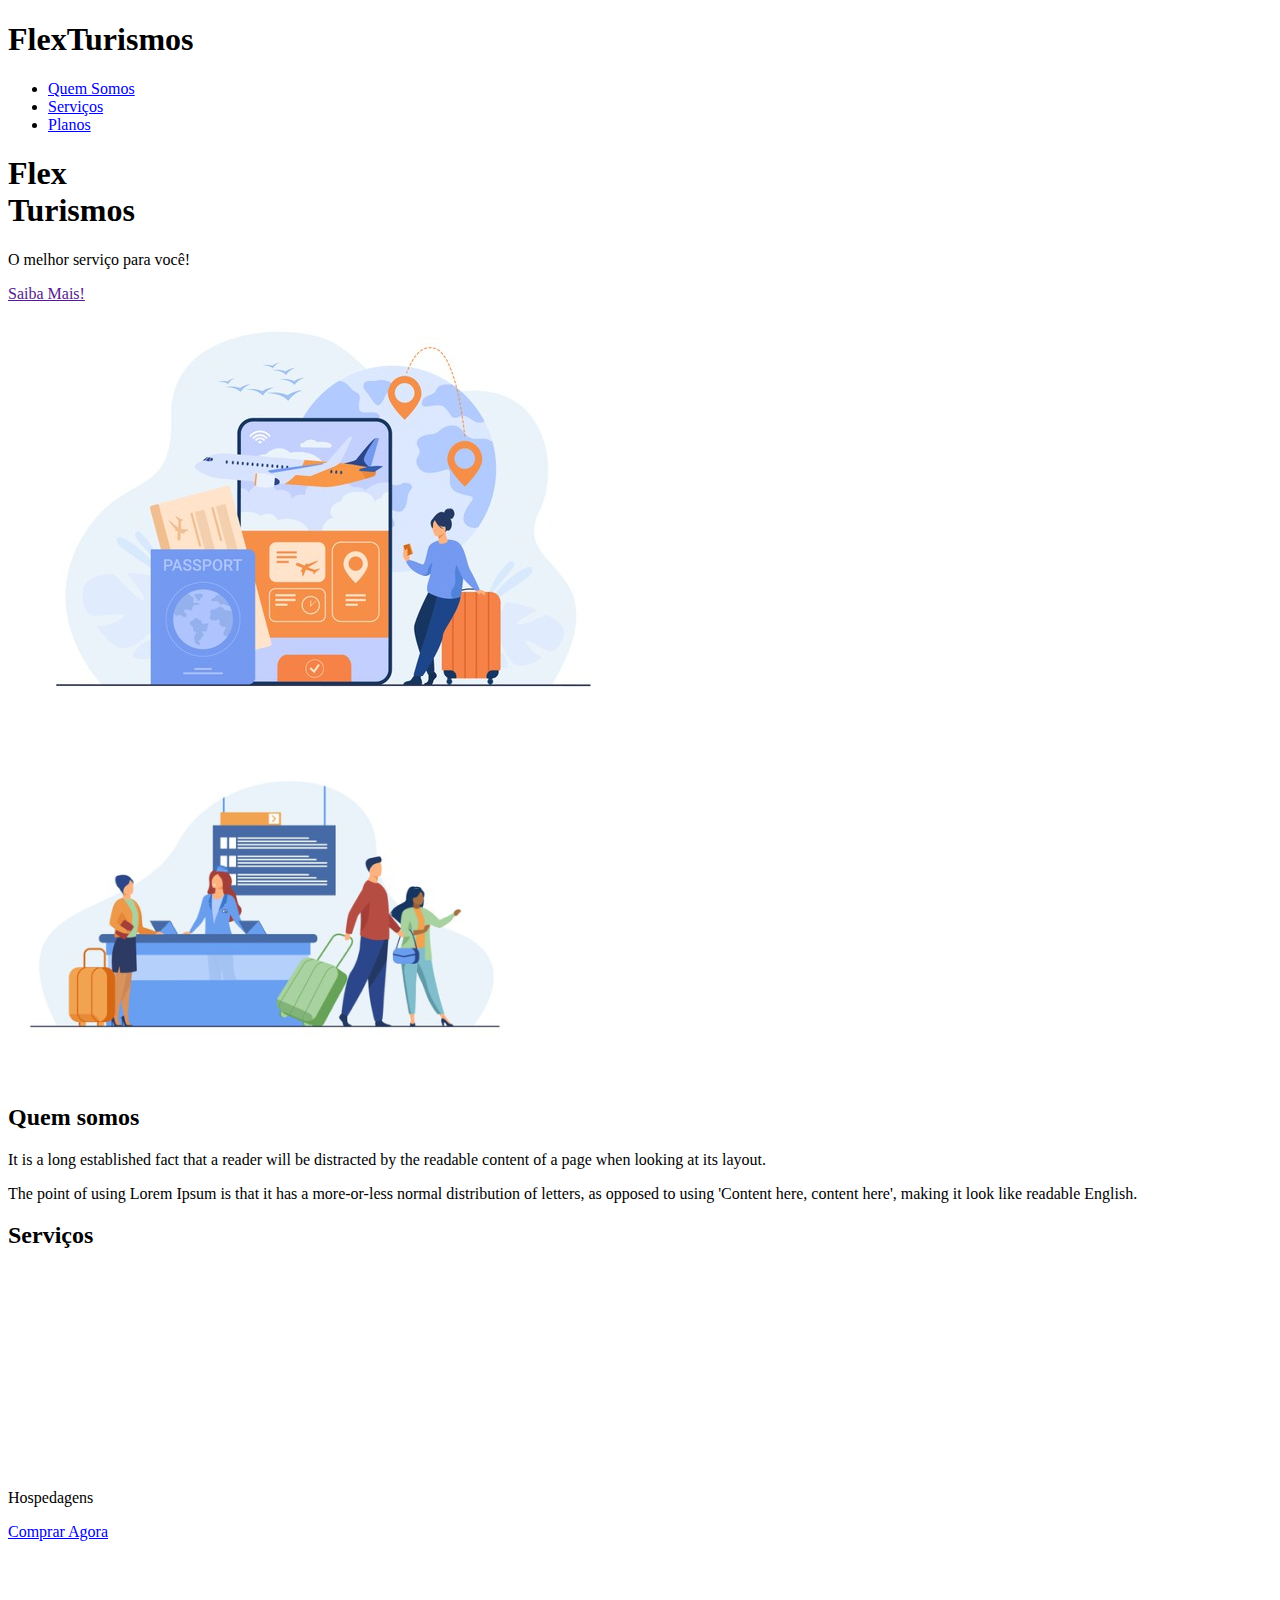
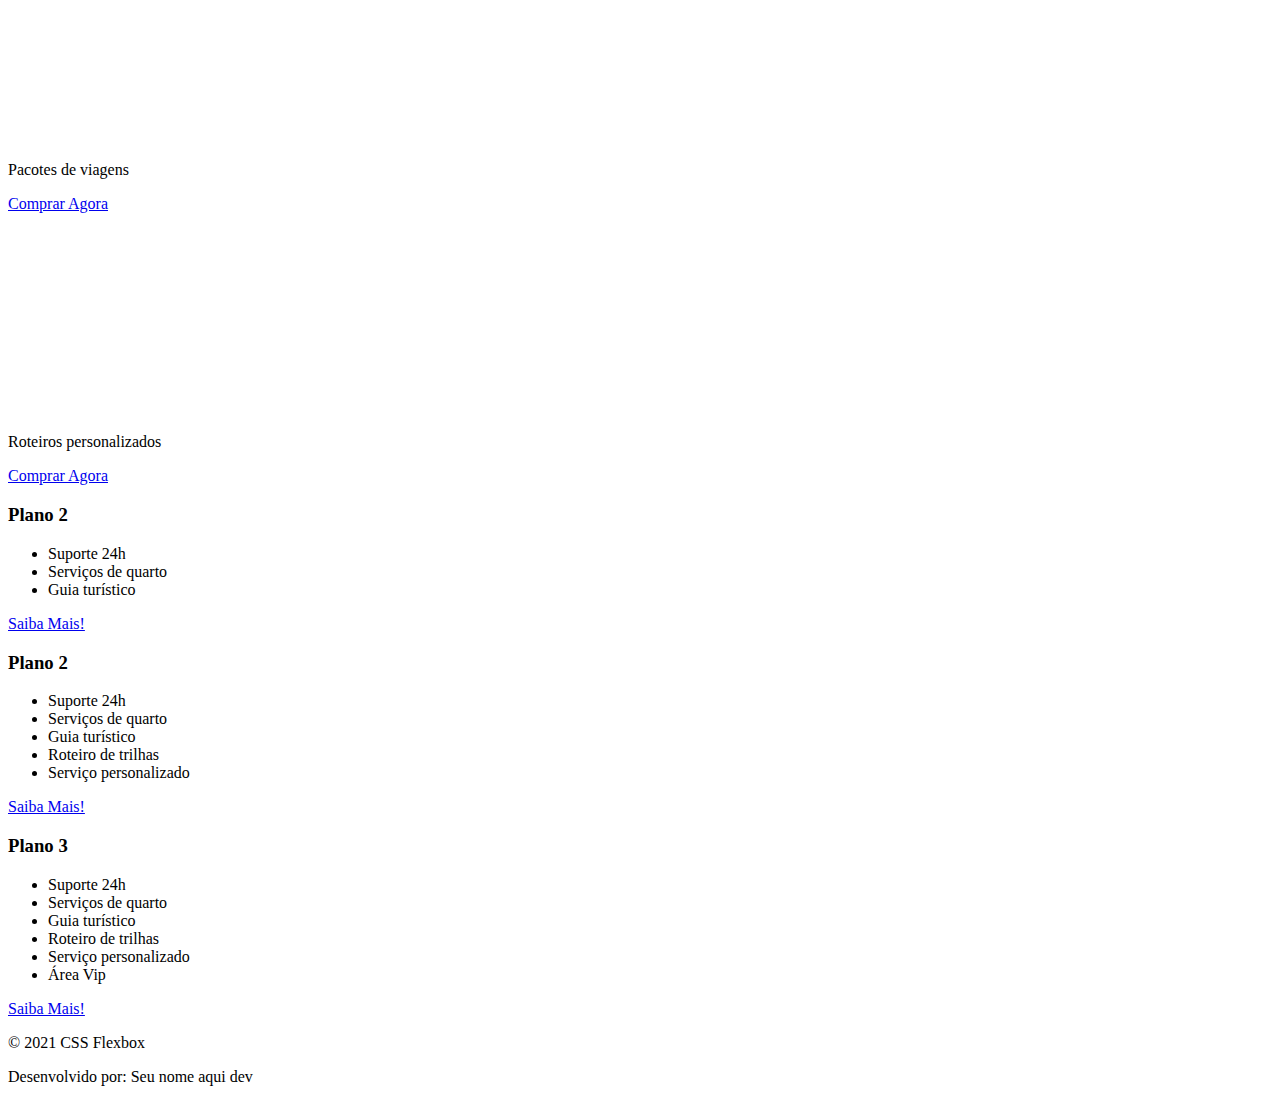
==== Projeto-flex/index.html @ fb47bb6e "Página de projeto final" ====
<!DOCTYPE html>
<html lang="pt-br">
<head>
    <meta charset="UTF-8">
    <meta name="viewport" content="width=device-width, initial-scale=1.0">
    <title>Flex Turismos</title>
    <link rel="stylesheet" href="./style.css">
</head>
<body>
    <header>
        <h1>FlexTurismos</h1>
        <ul>
            <li><a href="#quem-somos">Quem Somos</a></li>
            <li><a href="#servicos">Serviços</a></li>
            <li><a href="#planos">Planos</a></li>
        </ul>
    </header>

    <div>
        <div>
            <h1>Flex <br>Turismos</h1>
            <p>O melhor serviço para você!</p>
            <a href="">Saiba Mais!</a>
        </div>

        <div>
            <div><img src="./images/0-main.png" alt="banner de apresentação"></div>
        </div>
    </div>

    <div>
        <div>
            <img src="./images/1-quem-somos.png" alt="balcão de atendimento">
        </div>

        <div>
            <h2>Quem somos</h2>
            <p>It is a long established fact that a reader will be distracted by the readable content of a page when looking at its layout. </p>
            <p>The point of using Lorem Ipsum is that it has a more-or-less normal distribution of letters, as opposed to using 'Content here, content here', making it look like readable English.</p>
        </div>
    </div>

    <div>
        <div>
            <h2>Serviços</h2>
        </div>

        <div>
            <div>
                <div><img src="./images/icon-2.png" alt="hospedagens"></div>
                <p>Hospedagens</p>
                <a href="#">Comprar Agora</a>
            </div>

            <div>
               <div><img src="./images/icon-1.png" alt="pacote de viagens"></div>
               <p>Pacotes de viagens</p>
               <a href="#">Comprar Agora</a>
            </div>

            <div>
                <div><img src="./images/icon-3.png" alt="roteiros personalizados"></div>
                <p>Roteiros personalizados</p>
                <a href="#">Comprar Agora</a>
            </div>

        </div>
    </div>

    <div>

        <div>
            <h3>Plano 2</h3>
            <ul>
                <li>Suporte 24h</li>
                <li>Serviços de quarto</li>
                <li>Guia turístico</li>
            </ul>
            <a href="#">Saiba Mais!</a>
        </div>

        <div>
            <h3>Plano 2</h3>
            <ul>
                <li>Suporte 24h</li>
                <li>Serviços de quarto</li>
                <li>Guia turístico</li>
                <li>Roteiro de trilhas</li>
                <li>Serviço personalizado</li>
            </ul>
            <a href="#">Saiba Mais!</a>
        </div>

        <div>
            <h3>Plano 3</h3>
            <ul>
                <li>Suporte 24h</li>
                <li>Serviços de quarto</li>
                <li>Guia turístico</li>
                <li>Roteiro de trilhas</li>
                <li>Serviço personalizado</li>
                <li>Área Vip</li>
            </ul>
            <a href="#">Saiba Mais!</a>
        </div>
    </div>

    <footer>
        <p>&copy; 2021 CSS Flexbox</p>
        <p>Desenvolvido por: Seu nome aqui dev</p>
    </footer>
</body>
</html>
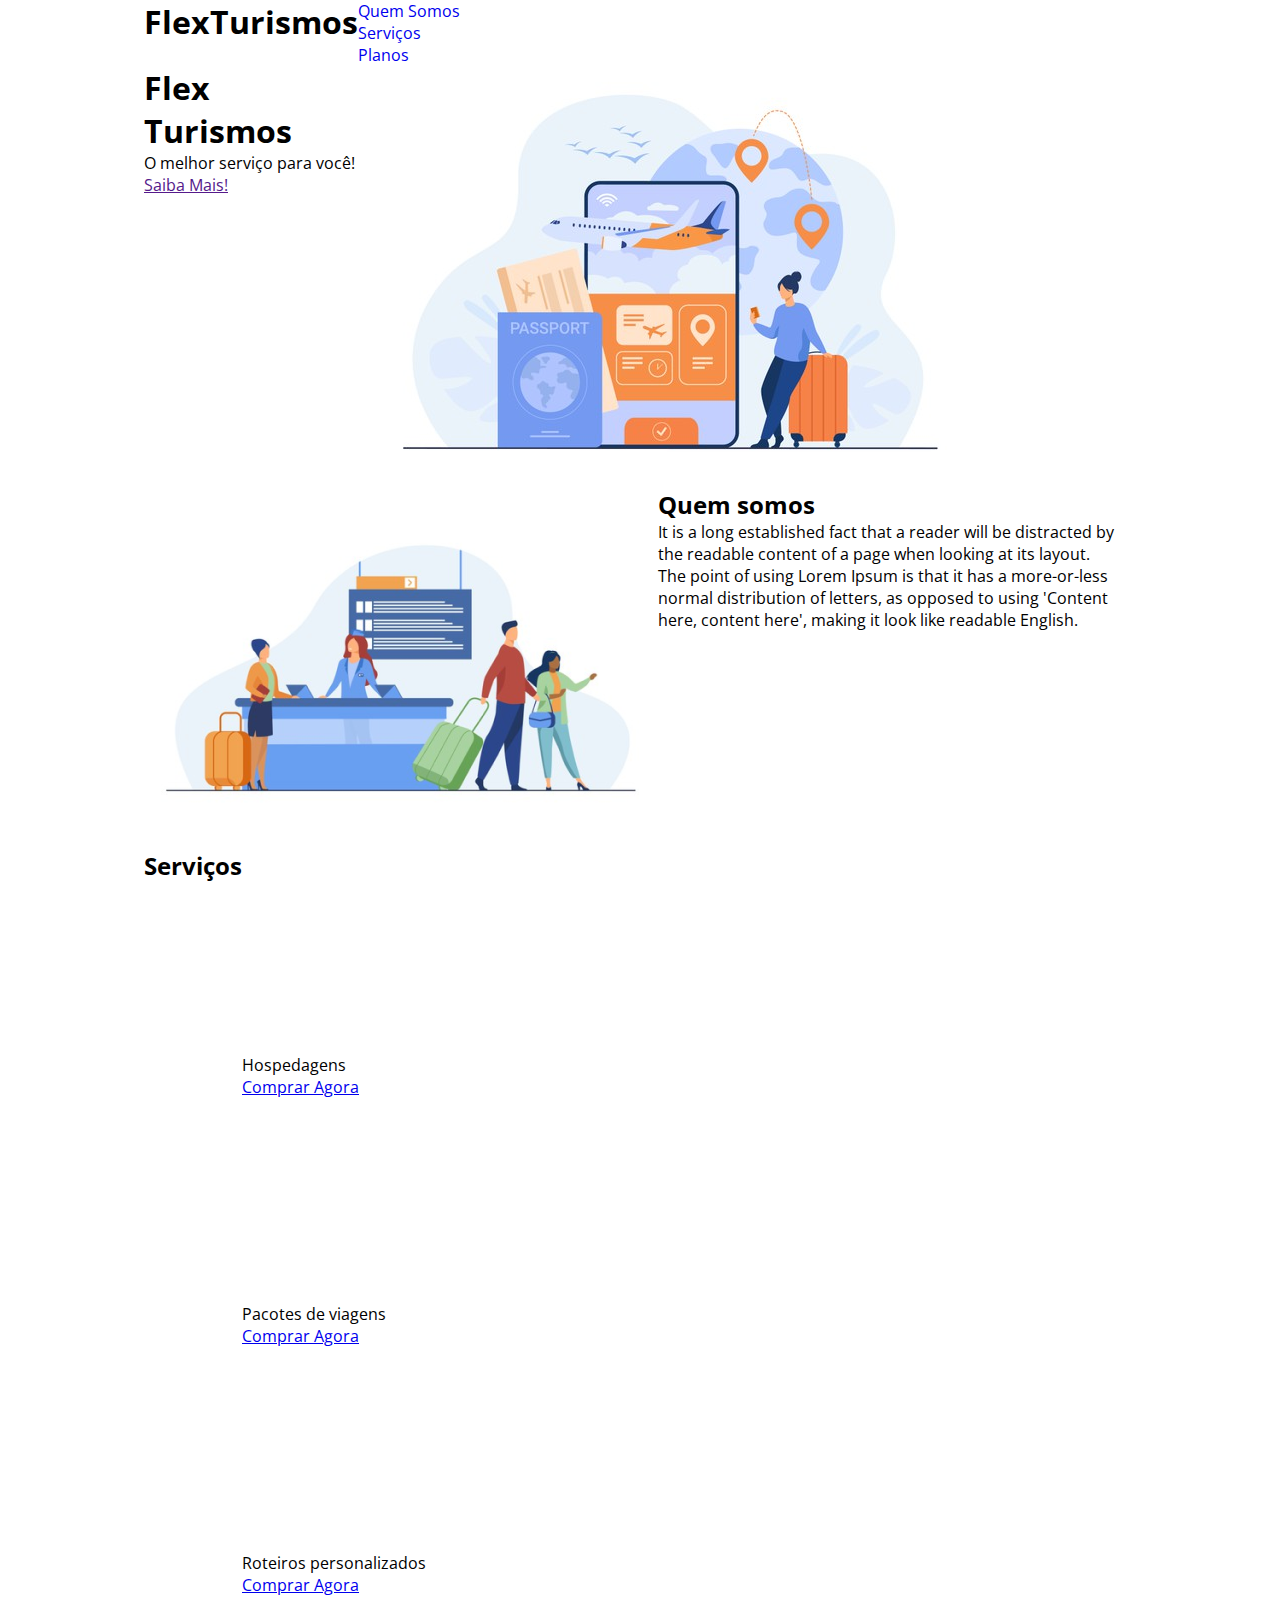
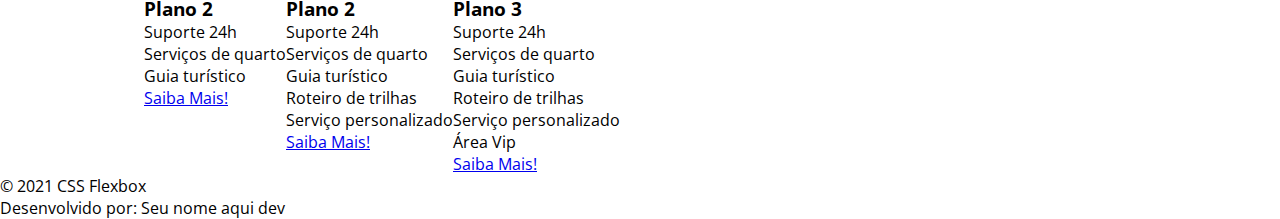
==== commit 7c8df3a9: "Projeto parte 1.1" ====
--- a/Projeto-flex/index.html
+++ b/Projeto-flex/index.html
@@ -5,18 +5,24 @@
     <meta name="viewport" content="width=device-width, initial-scale=1.0">
     <title>Flex Turismos</title>
     <link rel="stylesheet" href="./style.css">
+    <link rel="preconnect" href="https://fonts.googleapis.com">
+    <link rel="preconnect" href="https://fonts.gstatic.com" crossorigin>
+    <link rel="stylesheet" type="text/css" href="https://fonts.googleapis.com/css?family=Open+Sans">
+
 </head>
 <body>
     <header>
-        <h1>FlexTurismos</h1>
-        <ul>
-            <li><a href="#quem-somos">Quem Somos</a></li>
-            <li><a href="#servicos">Serviços</a></li>
-            <li><a href="#planos">Planos</a></li>
-        </ul>
+        <div class="flex-container">
+            <h1>FlexTurismos</h1>
+            <ul>
+                <li><a href="#quem-somos">Quem Somos</a></li>
+                <li><a href="#servicos">Serviços</a></li>
+                <li><a href="#planos">Planos</a></li>
+            </ul>
+        </div>
     </header>
 
-    <div>
+    <div class="flex-container">
         <div>
             <h1>Flex <br>Turismos</h1>
             <p>O melhor serviço para você!</p>
@@ -28,7 +34,7 @@
         </div>
     </div>
 
-    <div>
+    <div class="flex-container">
         <div>
             <img src="./images/1-quem-somos.png" alt="balcão de atendimento">
         </div>
@@ -40,7 +46,7 @@
         </div>
     </div>
 
-    <div>
+    <div class="flex-container">
         <div>
             <h2>Serviços</h2>
         </div>
@@ -67,7 +73,7 @@
         </div>
     </div>
 
-    <div>
+    <div class="flex-container">
 
         <div>
             <h3>Plano 2</h3>
--- a/Projeto-flex/style.css
+++ b/Projeto-flex/style.css
@@ -0,0 +1,24 @@
+*{
+    margin: 0;
+    padding: 0;
+    font-family: "Open sans", sans-serif;
+}
+
+ul{
+    list-style: none;
+    margin: 0;
+    padding: 0;
+
+}
+
+ul li a{
+    text-decoration: none;
+}
+.flex-container{
+    display: flex;
+    max-width: 992px;
+    margin: auto;
+}
+.header{
+    background-color: #122A57;
+}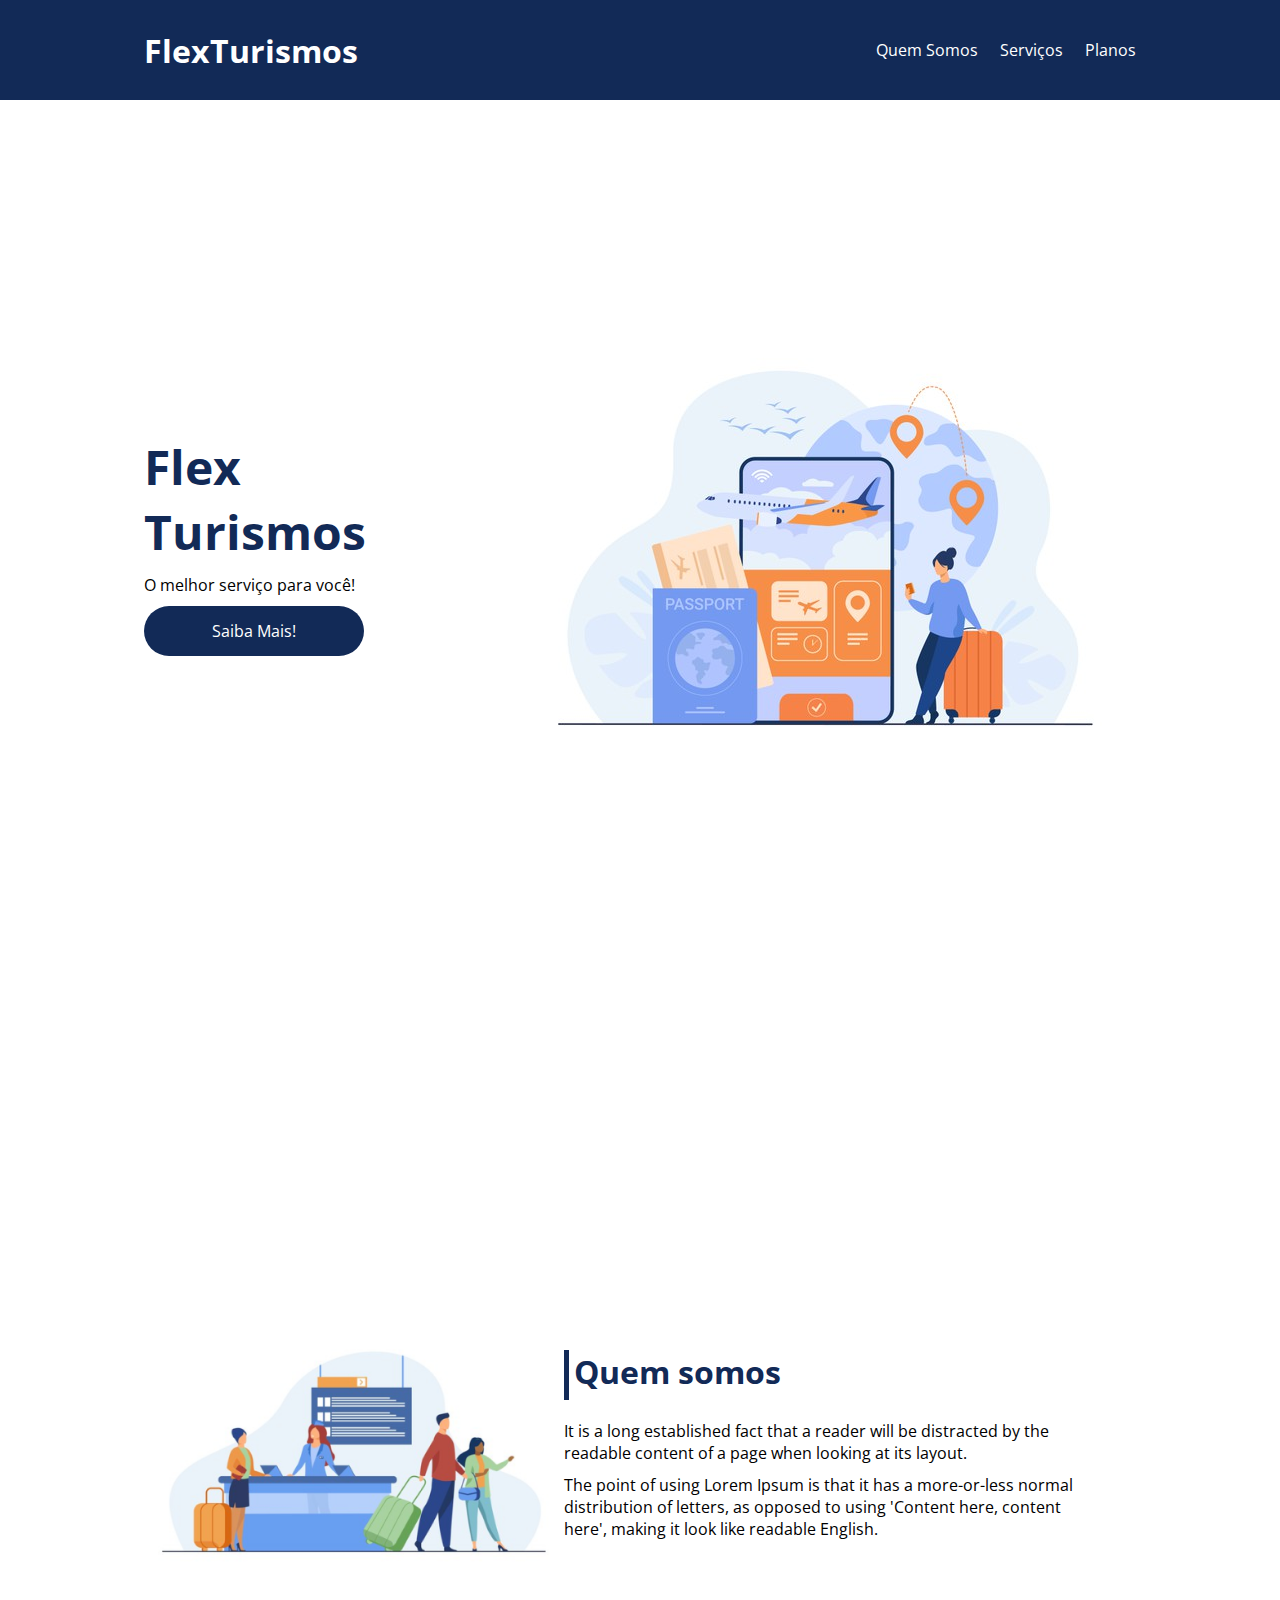
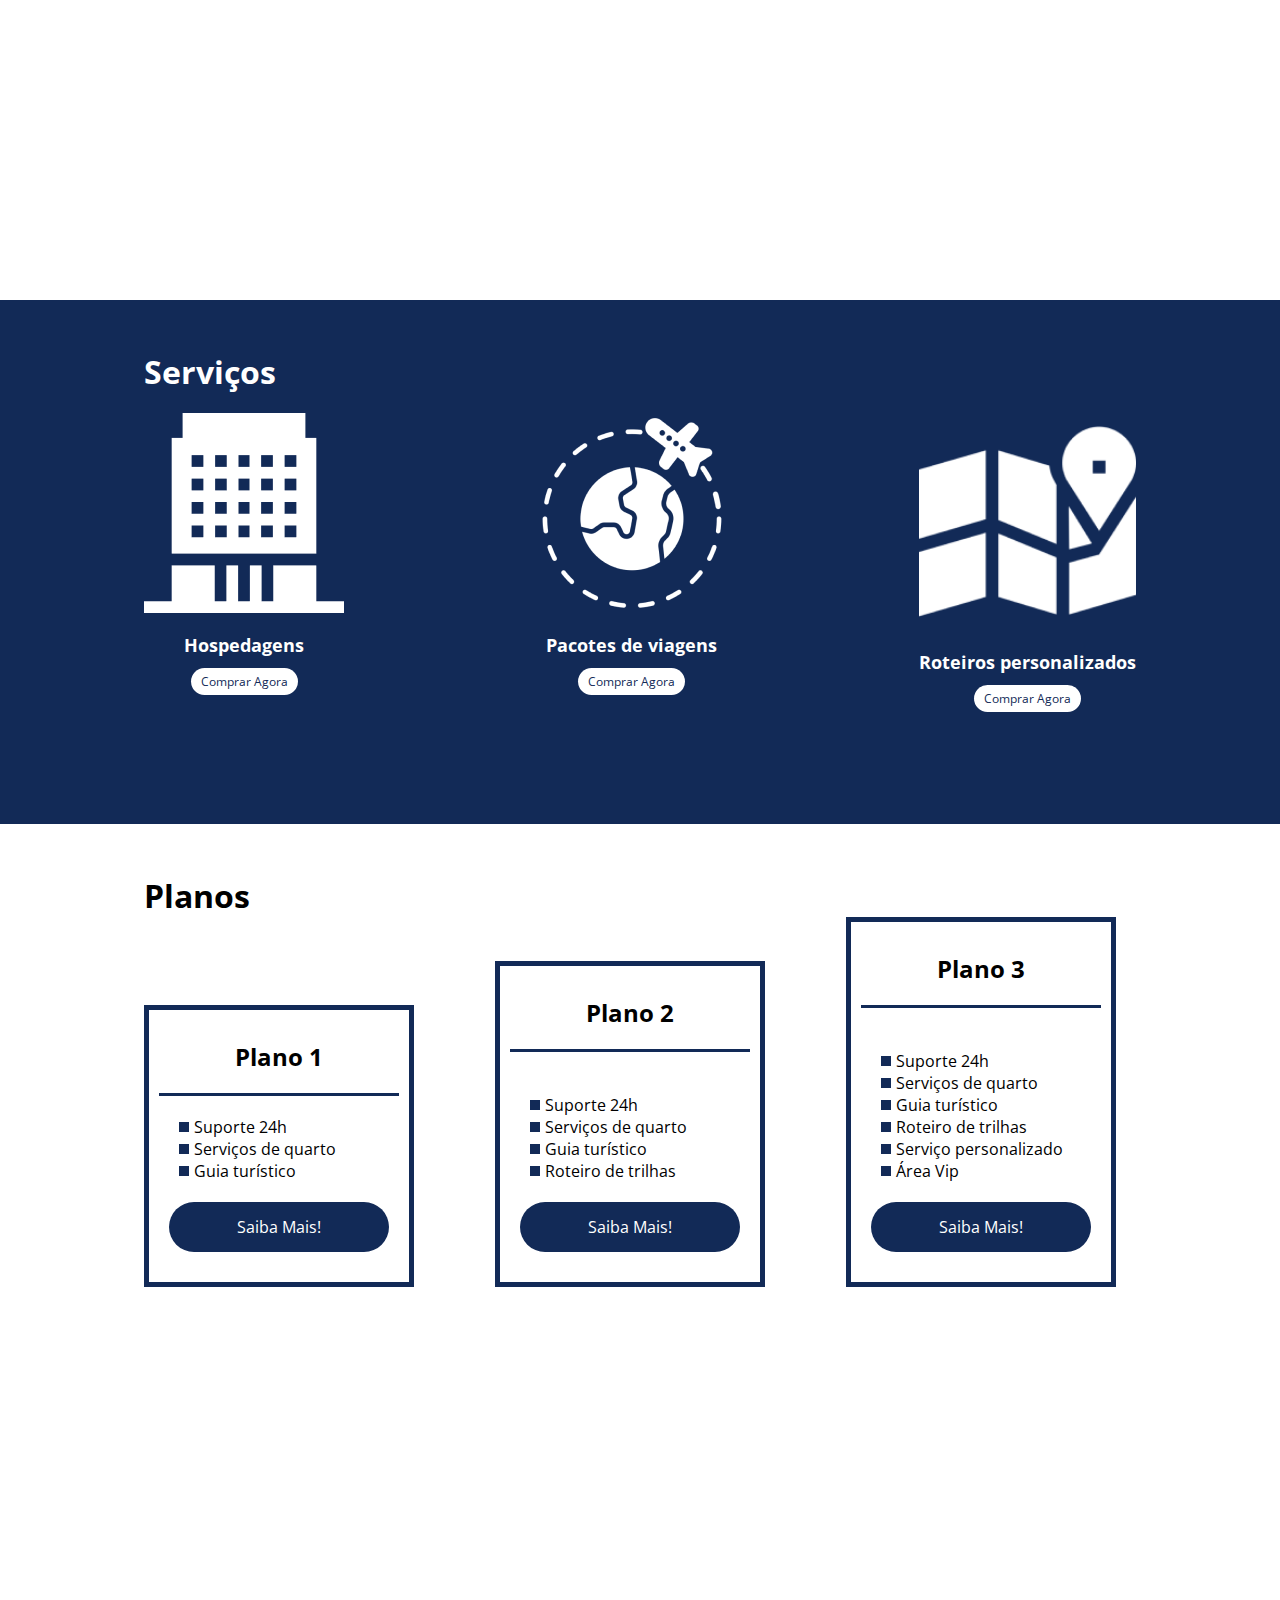
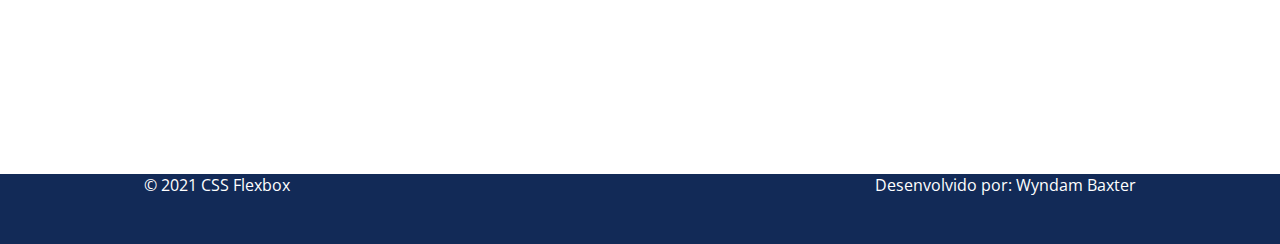
==== commit 674b085a: "Página final projeto pronto" ====
--- a/Projeto-flex/index.html
+++ b/Projeto-flex/index.html
@@ -11,10 +11,11 @@
 
 </head>
 <body>
-    <header>
-        <div class="flex-container">
-            <h1>FlexTurismos</h1>
-            <ul>
+    <header >
+        <div class="flex-container menu">
+            <div><h1>FlexTurismos</h1></div>
+            
+            <ul class="list-items">
                 <li><a href="#quem-somos">Quem Somos</a></li>
                 <li><a href="#servicos">Serviços</a></li>
                 <li><a href="#planos">Planos</a></li>
@@ -22,11 +23,11 @@
         </div>
     </header>
 
-    <div class="flex-container">
-        <div>
+    <div class="flex-container show">
+        <div class="show-text">
             <h1>Flex <br>Turismos</h1>
             <p>O melhor serviço para você!</p>
-            <a href="">Saiba Mais!</a>
+            <a href="" class="btn">Saiba Mais!</a>
         </div>
 
         <div>
@@ -34,86 +35,97 @@
         </div>
     </div>
 
-    <div class="flex-container">
-        <div>
-            <img src="./images/1-quem-somos.png" alt="balcão de atendimento">
-        </div>
-
+    <div class="flex-container show" id="quem-somos">
         <div>
             <h2>Quem somos</h2>
             <p>It is a long established fact that a reader will be distracted by the readable content of a page when looking at its layout. </p>
             <p>The point of using Lorem Ipsum is that it has a more-or-less normal distribution of letters, as opposed to using 'Content here, content here', making it look like readable English.</p>
         </div>
-    </div>
-
-    <div class="flex-container">
-        <div>
-            <h2>Serviços</h2>
-        </div>
 
         <div>
-            <div>
-                <div><img src="./images/icon-2.png" alt="hospedagens"></div>
-                <p>Hospedagens</p>
-                <a href="#">Comprar Agora</a>
-            </div>
-
-            <div>
-               <div><img src="./images/icon-1.png" alt="pacote de viagens"></div>
-               <p>Pacotes de viagens</p>
-               <a href="#">Comprar Agora</a>
-            </div>
-
-            <div>
-                <div><img src="./images/icon-3.png" alt="roteiros personalizados"></div>
-                <p>Roteiros personalizados</p>
-                <a href="#">Comprar Agora</a>
-            </div>
-
+            <img src="./images/1-quem-somos.png" alt="balcão de atendimento">
         </div>
     </div>
 
-    <div class="flex-container">
 
-        <div>
-            <h3>Plano 2</h3>
-            <ul>
-                <li>Suporte 24h</li>
-                <li>Serviços de quarto</li>
-                <li>Guia turístico</li>
-            </ul>
-            <a href="#">Saiba Mais!</a>
+    <div class="container-externo">
+        <div class="flex-container" id="servicos">
+            <div>
+                <h2>Serviços</h2>
+            </div>
+    
+            <div class="list-servicos">
+                <div class="item-servico">
+                    <div><img src="./images/icon-2.png" alt="hospedagens"></div>
+                    <p>Hospedagens</p>
+                    <a href="#">Comprar Agora</a>
+                </div>
+    
+                <div class="item-servico">
+                   <div><img src="./images/icon-1.png" alt="pacote de viagens"></div>
+                   <p>Pacotes de viagens</p>
+                   <a href="#">Comprar Agora</a>
+                </div>
+    
+                <div class="item-servico">
+                    <div><img src="./images/icon-3.png" alt="roteiros personalizados"></div>
+                    <p>Roteiros personalizados</p>
+                    <a href="#">Comprar Agora</a>
+                </div>
+    
+            </div>
         </div>
+    </div>
+    
 
-        <div>
-            <h3>Plano 2</h3>
-            <ul>
-                <li>Suporte 24h</li>
-                <li>Serviços de quarto</li>
-                <li>Guia turístico</li>
-                <li>Roteiro de trilhas</li>
-                <li>Serviço personalizado</li>
-            </ul>
-            <a href="#">Saiba Mais!</a>
-        </div>
+    <div class="flex-container" id="planos">
+        <div><h2>Planos</h2></div>
 
-        <div>
-            <h3>Plano 3</h3>
-            <ul>
-                <li>Suporte 24h</li>
-                <li>Serviços de quarto</li>
-                <li>Guia turístico</li>
-                <li>Roteiro de trilhas</li>
-                <li>Serviço personalizado</li>
-                <li>Área Vip</li>
-            </ul>
-            <a href="#">Saiba Mais!</a>
+        <div class="list-planos">
+                <div class="item-plano">
+                    <h3>Plano 1</h3>
+                    <ul>
+                        <li>Suporte 24h</li>
+                        <li>Serviços de quarto</li>
+                        <li>Guia turístico</li>
+                    </ul>
+                    <a href="#" class="btn">Saiba Mais!</a>
+                </div>
+        
+                <div class="item-plano" >
+                    <h3>Plano 2</h3>
+                    <br>
+                    <ul>
+                        <li>Suporte 24h</li>
+                        <li>Serviços de quarto</li>
+                        <li>Guia turístico</li>
+                        <li>Roteiro de trilhas</li>
+                       
+                    </ul>
+                    <a href="#" class="btn">Saiba Mais!</a>
+                </div>
+        
+                <div class="item-plano">
+                    <h3>Plano 3</h3>
+                    <br>
+                    <ul>
+                        <li>Suporte 24h</li>
+                        <li>Serviços de quarto</li>
+                        <li>Guia turístico</li>
+                        <li>Roteiro de trilhas</li>
+                        <li>Serviço personalizado</li>
+                        <li>Área Vip</li>
+                    </ul>
+                    <a href="#" class="btn">Saiba Mais!</a>
+                </div>
         </div>
     </div>
 
     <footer>
-        <p>&copy; 2021 CSS Flexbox</p>
-        <p>Desenvolvido por: Seu nome aqui dev</p>
+        <div class="flex-container footer">
+            <p>&copy; 2021 CSS Flexbox</p>
+            <p>Desenvolvido por: Wyndam Baxter</p>
+        </div>
     </footer>
 </body>
 </html>--- a/Projeto-flex/style.css
+++ b/Projeto-flex/style.css
@@ -1,24 +1,308 @@
 *{
-    margin: 0;
-    padding: 0;
+    margin: 0px;
+    padding: 0px;
     font-family: "Open sans", sans-serif;
 }
 
 ul{
     list-style: none;
-    margin: 0;
-    padding: 0;
+    margin: 0px;
+    padding: 0px;
 
 }
 
 ul li a{
     text-decoration: none;
 }
+
+div img{
+    display: block;
+    width: 100%;
+}
 .flex-container{
     display: flex;
     max-width: 992px;
     margin: auto;
-}
-.header{
+    width: 100%;
+    min-width: 320px;
+    
+
+
+}
+
+header{
     background-color: #122A57;
-}+    height: 100px;
+    display: flex;
+    align-items: center;
+    color: #fff;
+}
+
+header .list-items{
+    display: flex;
+    max-width: 260px;
+    width: 100%;
+    justify-content: space-between;
+    align-items: center;
+}
+
+.list-items li a{
+    color: #fff;
+}
+
+header .menu{
+    justify-content: space-between;
+}
+
+.show{
+    height: 100vh;
+    align-items: center;
+    justify-content: space-between;
+
+}
+
+.show .show-text{
+    min-height: 200px;
+    
+}
+
+.show-text h1{
+    color:#122A57;
+    font-size: 48px;
+    margin-bottom: 10px;
+    
+}
+
+.btn {
+    background-color:#122A57;
+    color: #fff;
+    border-radius: 30px;
+    text-align: center;
+    width: 220px;
+    display: block;
+    text-decoration: none;
+    height: 50px;
+    line-height: 50px;
+    margin-bottom: 10px;
+    margin-top: 10px;
+    
+}
+
+#quem-somos{
+    flex-direction: row-reverse;
+    align-items: center;
+    justify-content: space-between;
+}
+
+#quem-somos h2{
+    font-size: 32px;
+    color:#122A57;
+    display: flex;
+    margin-bottom: 20px;
+}
+
+#quem-somos h2::before{
+    content: "";
+    height: 50px;
+    width: 5px;
+    margin-right: 5px;
+    background-color:#122A57 ;
+    position: relative;
+}
+
+#quem-somos p{
+    margin-bottom: 10px;
+    width: 90%;
+}
+
+#quem-somos img{
+    min-width: 420px;
+}
+
+.container-externo{
+    background-color: #122A57;
+    width: 100%;
+}
+
+#servicos{
+    flex-direction: column;
+    padding-top:50px;
+    padding-bottom: 100px;
+}
+
+#servicos h2{
+    color: #fff;
+    font-size: 32px;
+    margin-bottom: 20px;
+}
+
+.list-servicos{
+    display: flex;
+    justify-content: space-between;
+    
+}
+.list-servicos .item-servico{
+    text-align: center;
+}
+
+.item-servico a{
+    width: 220px;
+    background-color:#fff;
+    border-radius: 30px;
+    height: 50px;
+    text-align: center;
+    margin-top: 20px;
+    line-height: 50px;
+    padding:5px 10px;
+    text-decoration: none;
+    color: #122A57;
+    font-size: 12px;
+    font-weight: 700px;
+}
+
+.item-servico p{
+    font-weight: 700;
+    font-size: 18px;
+    color: #fff;
+    margin-top: 20px;
+}
+
+.item img{
+    width: 80%;
+    margin: auto;
+}
+
+#planos{
+    flex-direction: column;
+    min-height: 100vh;
+    padding-top: 50px;
+
+
+}
+
+#planos h2{
+    font-size: 32px;
+    
+
+}
+
+
+.list-planos{
+    display: flex;
+    align-items: flex-end;
+    justify-content: space-between;
+}
+
+.item-plano{
+    flex: 1;
+    border: 5px solid #122A57;
+    margin-right: 20px;
+    padding: 10px;
+    max-width: 240px;
+    
+
+}
+
+.item-plano .btn{
+    margin: auto;
+    margin-bottom: 20px;
+}
+
+.item-plano h3{
+    font-size: 24px;
+    display: flex;
+    flex-direction: column;
+    text-align: center;
+    margin-top: 20px;
+}
+
+.item-plano h3::after{
+    content: "";
+    background-color: #122A57;
+    width: 100%;
+    height: 3px;
+    margin-top: 20px;
+    margin-bottom: 10px;
+}
+
+.item-plano ul {
+    padding: 10px 20px;
+    display: flex;
+    flex-direction: column;
+    margin-bottom: 10px;
+
+}
+
+.item-plano ul li{
+    display: flex;
+    flex-wrap: nowrap;
+    align-items: center;
+    
+
+}
+
+
+.item-plano ul li::before{
+    content: "";
+    width: 10px;
+    height: 10px;
+    background-color:#122A57;
+    margin-right: 5px;
+}
+
+footer{
+    background-color:#122A57;
+    height: 70px;
+    align-items: center;
+}
+
+footer .footer{
+    justify-content: space-between;
+    color: #fff;
+
+}
+
+/*mobile*/
+@media(max-width: 992px){
+    .flex-container{
+        flex-direction: column;
+    }
+
+    .show{
+        flex-direction: column-reverse;
+        width: 100%;
+    }
+
+    #quem-somos{
+        flex-direction: column-reverse;
+    }
+
+    #quem-somos img{
+        min-width: 320px;
+        margin: auto;
+    }
+
+    .list-servicos{
+        flex-direction: column;
+    }
+
+    .item-servico img{
+        width: 50%;
+        margin: auto;
+    }
+
+    .list-planos{
+        flex-direction: column;
+        align-items: flex-start;
+        margin-bottom: 20px;
+
+    }
+    .list-planos .item-plano{
+        max-width: 90%;
+        margin: auto;
+        width: 100%;
+        margin-bottom: 20px;
+    }
+
+
+}
